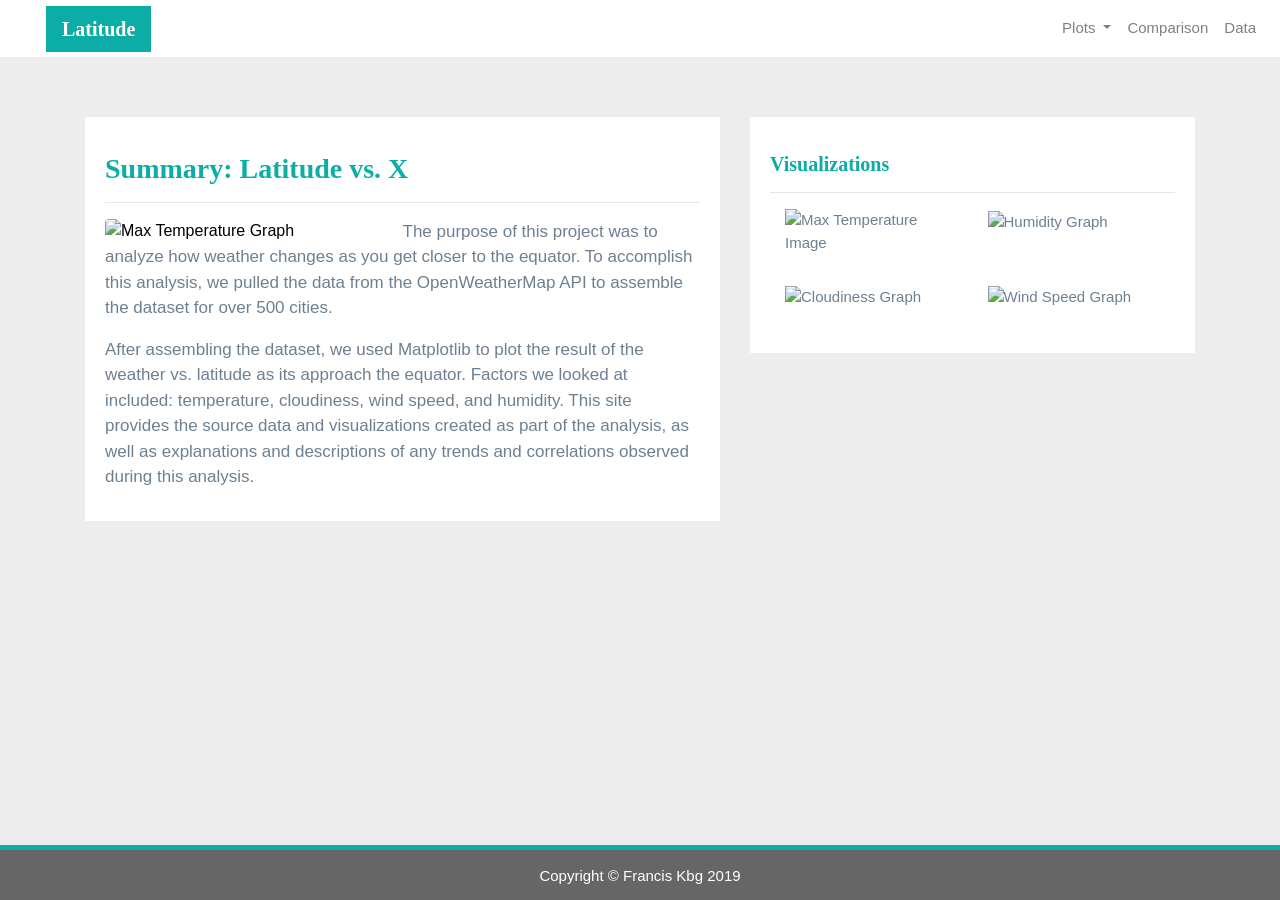
==== index.html @ 3039163a "Add files via upload" ====
<!DOCTYPE html>
<html>

<head>
  <meta charset="utf-8" />
  <meta http-equiv="X-UA-Compatible" content="IE=edge">
  <title>Bootstrap Visualization Dashboard</title>
  <meta name="viewport" content="width=device-width, initial-scale=1">

  <!-- Bootstrap CSS -->
  <link rel="stylesheet" href="https://maxcdn.bootstrapcdn.com/bootstrap/4.0.0/css/bootstrap.min.css" integrity="sha384-Gn5384xqQ1aoWXA+058RXPxPg6fy4IWvTNh0E263XmFcJlSAwiGgFAW/dAiS6JXm"
    crossorigin="anonymous">

  <!--CSS Link-->
  <link rel="stylesheet" type="text/css" href="style.css">

</head>

<body>
  <!-- Navigation Section -->
  <div class="navigation">
    <nav class="navbar navbar-expand-lg navbar-light">
      <a class="navbar-brand" style="background-color: #0BADA6;" href="index.html">Latitude</a>
      <button class="navbar-toggler  border border-white" type="button" data-toggle="collapse" data-target="#navbarNavDropdown"
        aria-controls="navbarNavDropdown" aria-expanded="false" aria-label="Toggle navigation">
        <span class="navbar-toggler-icon"></span>
      </button>
      <div class="collapse navbar-collapse" id="navbarNavDropdown">
        <ul class="navbar-nav ml-auto">
          <li class="nav-item dropdown">
            <a class="nav-link dropdown-toggle" href="#" id="navbarDropdownMenuLink" data-toggle="dropdown"
              aria-haspopup="true" aria-expanded="false">
              Plots
            </a>
            <div class="dropdown-menu" aria-labelledby="navbarDropdownMenuLink">
              <a class="dropdown-item" href="max_temperature.html">Max Temperature</a>
              <a class="dropdown-item" href="humidity.html">Humidity</a>
              <a class="dropdown-item" href="cloudiness.html">Cloudiness</a>
              <a class="dropdown-item" href="wind_speed.html">Wind Speed</a>
            </div>
          </li>
          <li class="nav-item">
            <a class="nav-link" href="comparisons.html">Comparison</a>
          </li>
          <li class="nav-item">
            <a class="nav-link" href="data.html">Data</a>
          </li>

        </ul>
      </div>
    </nav>
  </div>
  <!-- Content Section -->
  <div class="container">
    <div class="row">
      <div class="col-lg-7 col-md-12">
        <!-- Left box  -->
        <div class="box">
          <h3 class="title">Summary: Latitude vs. X</h3>
          <hr>
          <img src="Resources/assets/images/Fig1.png" class="vizualization rounded float-left" alt="Max Temperature Graph">
          <p>The purpose of this project was to analyze how weather changes as you get closer to the equator. To
            accomplish this analysis, we pulled the data from the OpenWeatherMap API to assemble the dataset for over
            500 cities.</p>
          <p>After assembling the dataset, we used Matplotlib to plot the result of the weather vs. latitude as its approach the equator.
            Factors we looked at included: temperature, cloudiness, wind speed, and humidity. This site provides the
            source data and visualizations created as part of the analysis, as well as explanations and descriptions of
            any trends and correlations observed during this analysis.</p>
        </div>
      </div>
      <div class="col-lg-5 col-md-12">
        <!-- Right Box -->
        <div class="box">
          <h5 class="title">Visualizations</h5>
          <hr>


          <div class="container">
            <div class="row" style="padding-bottom: 30px;">
              <div class="col-6">
                <a href="max_temperature.html">
                  <img class="panel" src="Resources/assets/images/Fig1.png" alt="Max Temperature Image">
                </a>
              </div>
              <div class="col-6">
                <a href="humidity.html">
                  <img class="panel" src="Resources/assets/images/Fig2.png" alt="Humidity Graph">
                </a>
              </div>
            </div>

            <div class="row" style="padding-bottom: 30px;">
              <div class="col-6">
                <a href="cloudiness.html">
                  <img class="panel" src="Resources/assets/images/Fig3.png" alt="Cloudiness Graph">
                </a>
              </div>
              <div class="col-6">
                <a href="wind_speed.html">
                  <img class="panel" src="Resources/assets/images/Fig4.png" alt="Wind Speed Graph">
                </a>
              </div>


            </div>
          </div>


        </div>
      </div>
    </div>
  </div>
  <!-- Footer Section -->
  <footer>
    <div class="footer">Copyright &copy; Francis Kbg 2019</div>
  </footer>

  <!-- Bootstrap JS -->
  <script src="https://code.jquery.com/jquery-3.2.1.slim.min.js" integrity="sha384-KJ3o2DKtIkvYIK3UENzmM7KCkRr/rE9/Qpg6aAZGJwFDMVNA/GpGFF93hXpG5KkN"
    crossorigin="anonymous"></script>
  <script src="https://cdnjs.cloudflare.com/ajax/libs/popper.js/1.12.9/umd/popper.min.js" integrity="sha384-ApNbgh9B+Y1QKtv3Rn7W3mgPxhU9K/ScQsAP7hUibX39j7fakFPskvXusvfa0b4Q"
    crossorigin="anonymous"></script>
  <script src="https://maxcdn.bootstrapcdn.com/bootstrap/4.0.0/js/bootstrap.min.js" integrity="sha384-JZR6Spejh4U02d8jOt6vLEHfe/JQGiRRSQQxSfFWpi1MquVdAyjUar5+76PVCmYl"
    crossorigin="anonymous"></script>

</body>

</html>
---- style.css ----
/* Body */
body{
    background-color: #EDEDED; 
}
/* Navbar */
.navbar{
    max-height: 57px; 
}
.navigation .navbar-brand{
    color: white; 
    margin-left: 30px; 
    padding: inherit; 
    font-weight: bold; 
    background-color: #0BADA6;
    font-family: Georgia, 'Times New Roman', Times, serif;
}
.navbar{
    background-color: white; 
    font-size: 15px; 
}
.active, .dropdown-menu .dropdown-item:active a:hover{
    background-color:#E7E7E7!important; 
}
.dropdown-item{
    color: #6D8092 !important; 
}
.dropdown .dropdown-menu .dropdown-item:active, .dropdown .dropdown-menu .dropdown-item:hover{
    background-color:#E7E7E7 !important; 
}
a{
    color: #6D8092;
    font-size: 15px; 
}
.nav-link:hover{
    background-color:#E7E7E7 !important;
   }

.navbar-brand:hover{
color: rgb(175, 175, 175) !important;
}
/* Images */
img{
    width:100% !important;
    height:100% !important;
}
.active, .panel:hover{
    border-color:#0BADA6;
    border-style: solid; 
    
}
.vizualization{
    width:50% !important;
    height:50% !important;
}

/* Title Class  */
.title{
    color: #0BADA6;  
    font-family: Georgia, 'Times New Roman', Times, serif;
    font-weight: bolder; 
    padding-top: 25px; 
}
/* Paragraph Element */
p{
 color: #6D8092;
 font-family: Arial, Helvetica, sans-serif;
 font-size: 17px; 
}
/* Box Class */
.box {
    margin-top: 60px; 
    margin-bottom: 62px; 
    padding: 10px 20px 15px; 
    color:black;
    background-color: white; 

  }
/* Table */
  .table{
    font-size: 15px; 
    border-top-color: white !important; 
}
/* Footer */
footer{
background-color: #666666; 
border-top-style: solid; 
border-top-width: 5px; 
border-top-color: #0BADA6;
color: white; 
min-height: 55px; 
font-family: Arial, Helvetica, sans-serif;
font-size: 15px; 
text-align: center; 
position: fixed;
left: 0;
bottom: 0;
width: 100%;
padding-top: 15px; 
}
/* Media Queries */
@media(max-width: 992px){
.navbar-expand-lg{
background-color: #0BADA6 !important;
}
.navbar{
    max-height: none; 
    padding: inherit;
}
.navbar div{
    margin: inherit; 
    background-color: white;  
}
.navbar-brand{
    padding: 10px !important; 
}

button{
    margin-right: 30px; 
}
button:focus {

    outline: 1px dotted;
    outline: 5px auto -webkit-focusring-color;
    
    }
}
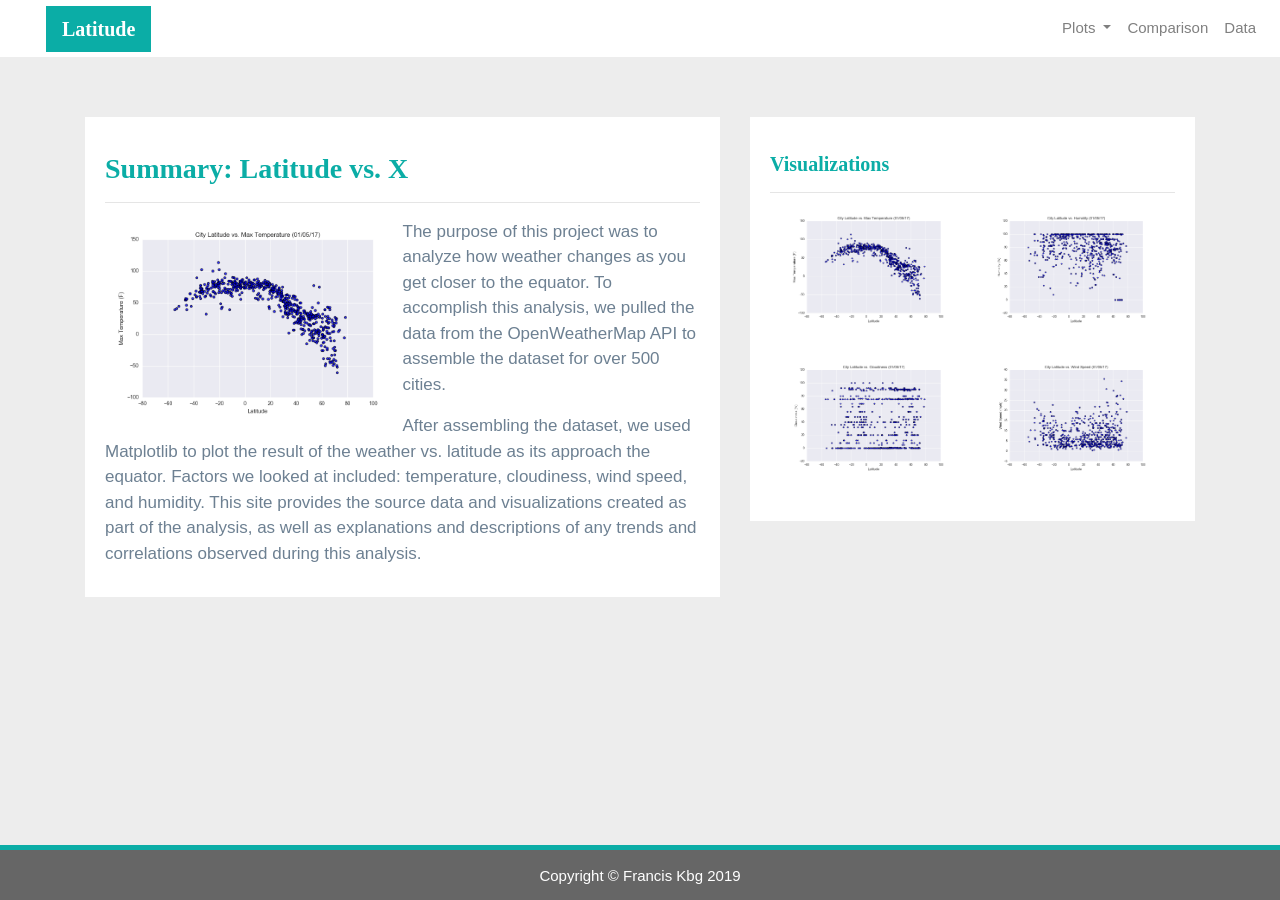
==== commit 5ecbb227: "change" ====
--- a/index.html
+++ b/index.html
@@ -1,128 +1,128 @@
-<!DOCTYPE html>
-<html>
-
-<head>
-  <meta charset="utf-8" />
-  <meta http-equiv="X-UA-Compatible" content="IE=edge">
-  <title>Bootstrap Visualization Dashboard</title>
-  <meta name="viewport" content="width=device-width, initial-scale=1">
-
-  <!-- Bootstrap CSS -->
-  <link rel="stylesheet" href="https://maxcdn.bootstrapcdn.com/bootstrap/4.0.0/css/bootstrap.min.css" integrity="sha384-Gn5384xqQ1aoWXA+058RXPxPg6fy4IWvTNh0E263XmFcJlSAwiGgFAW/dAiS6JXm"
-    crossorigin="anonymous">
-
-  <!--CSS Link-->
-  <link rel="stylesheet" type="text/css" href="style.css">
-
-</head>
-
-<body>
-  <!-- Navigation Section -->
-  <div class="navigation">
-    <nav class="navbar navbar-expand-lg navbar-light">
-      <a class="navbar-brand" style="background-color: #0BADA6;" href="index.html">Latitude</a>
-      <button class="navbar-toggler  border border-white" type="button" data-toggle="collapse" data-target="#navbarNavDropdown"
-        aria-controls="navbarNavDropdown" aria-expanded="false" aria-label="Toggle navigation">
-        <span class="navbar-toggler-icon"></span>
-      </button>
-      <div class="collapse navbar-collapse" id="navbarNavDropdown">
-        <ul class="navbar-nav ml-auto">
-          <li class="nav-item dropdown">
-            <a class="nav-link dropdown-toggle" href="#" id="navbarDropdownMenuLink" data-toggle="dropdown"
-              aria-haspopup="true" aria-expanded="false">
-              Plots
-            </a>
-            <div class="dropdown-menu" aria-labelledby="navbarDropdownMenuLink">
-              <a class="dropdown-item" href="max_temperature.html">Max Temperature</a>
-              <a class="dropdown-item" href="humidity.html">Humidity</a>
-              <a class="dropdown-item" href="cloudiness.html">Cloudiness</a>
-              <a class="dropdown-item" href="wind_speed.html">Wind Speed</a>
-            </div>
-          </li>
-          <li class="nav-item">
-            <a class="nav-link" href="comparisons.html">Comparison</a>
-          </li>
-          <li class="nav-item">
-            <a class="nav-link" href="data.html">Data</a>
-          </li>
-
-        </ul>
-      </div>
-    </nav>
-  </div>
-  <!-- Content Section -->
-  <div class="container">
-    <div class="row">
-      <div class="col-lg-7 col-md-12">
-        <!-- Left box  -->
-        <div class="box">
-          <h3 class="title">Summary: Latitude vs. X</h3>
-          <hr>
-          <img src="Resources/assets/images/Fig1.png" class="vizualization rounded float-left" alt="Max Temperature Graph">
-          <p>The purpose of this project was to analyze how weather changes as you get closer to the equator. To
-            accomplish this analysis, we pulled the data from the OpenWeatherMap API to assemble the dataset for over
-            500 cities.</p>
-          <p>After assembling the dataset, we used Matplotlib to plot the result of the weather vs. latitude as its approach the equator.
-            Factors we looked at included: temperature, cloudiness, wind speed, and humidity. This site provides the
-            source data and visualizations created as part of the analysis, as well as explanations and descriptions of
-            any trends and correlations observed during this analysis.</p>
-        </div>
-      </div>
-      <div class="col-lg-5 col-md-12">
-        <!-- Right Box -->
-        <div class="box">
-          <h5 class="title">Visualizations</h5>
-          <hr>
-
-
-          <div class="container">
-            <div class="row" style="padding-bottom: 30px;">
-              <div class="col-6">
-                <a href="max_temperature.html">
-                  <img class="panel" src="Resources/assets/images/Fig1.png" alt="Max Temperature Image">
-                </a>
-              </div>
-              <div class="col-6">
-                <a href="humidity.html">
-                  <img class="panel" src="Resources/assets/images/Fig2.png" alt="Humidity Graph">
-                </a>
-              </div>
-            </div>
-
-            <div class="row" style="padding-bottom: 30px;">
-              <div class="col-6">
-                <a href="cloudiness.html">
-                  <img class="panel" src="Resources/assets/images/Fig3.png" alt="Cloudiness Graph">
-                </a>
-              </div>
-              <div class="col-6">
-                <a href="wind_speed.html">
-                  <img class="panel" src="Resources/assets/images/Fig4.png" alt="Wind Speed Graph">
-                </a>
-              </div>
-
-
-            </div>
-          </div>
-
-
-        </div>
-      </div>
-    </div>
-  </div>
-  <!-- Footer Section -->
-  <footer>
-    <div class="footer">Copyright &copy; Francis Kbg 2019</div>
-  </footer>
-
-  <!-- Bootstrap JS -->
-  <script src="https://code.jquery.com/jquery-3.2.1.slim.min.js" integrity="sha384-KJ3o2DKtIkvYIK3UENzmM7KCkRr/rE9/Qpg6aAZGJwFDMVNA/GpGFF93hXpG5KkN"
-    crossorigin="anonymous"></script>
-  <script src="https://cdnjs.cloudflare.com/ajax/libs/popper.js/1.12.9/umd/popper.min.js" integrity="sha384-ApNbgh9B+Y1QKtv3Rn7W3mgPxhU9K/ScQsAP7hUibX39j7fakFPskvXusvfa0b4Q"
-    crossorigin="anonymous"></script>
-  <script src="https://maxcdn.bootstrapcdn.com/bootstrap/4.0.0/js/bootstrap.min.js" integrity="sha384-JZR6Spejh4U02d8jOt6vLEHfe/JQGiRRSQQxSfFWpi1MquVdAyjUar5+76PVCmYl"
-    crossorigin="anonymous"></script>
-
-</body>
-
+<!DOCTYPE html>
+<html>
+
+<head>
+  <meta charset="utf-8" />
+  <meta http-equiv="X-UA-Compatible" content="IE=edge">
+  <title>Bootstrap Visualization Dashboard</title>
+  <meta name="viewport" content="width=device-width, initial-scale=1">
+
+  <!-- Bootstrap CSS -->
+  <link rel="stylesheet" href="https://maxcdn.bootstrapcdn.com/bootstrap/4.0.0/css/bootstrap.min.css" integrity="sha384-Gn5384xqQ1aoWXA+058RXPxPg6fy4IWvTNh0E263XmFcJlSAwiGgFAW/dAiS6JXm"
+    crossorigin="anonymous">
+
+  <!--CSS Link-->
+  <link rel="stylesheet" type="text/css" href="style.css">
+
+</head>
+
+<body>
+  <!-- Navigation Section -->
+  <div class="navigation">
+    <nav class="navbar navbar-expand-lg navbar-light">
+      <a class="navbar-brand" style="background-color: #0BADA6;" href="index.html">Latitude</a>
+      <button class="navbar-toggler  border border-white" type="button" data-toggle="collapse" data-target="#navbarNavDropdown"
+        aria-controls="navbarNavDropdown" aria-expanded="false" aria-label="Toggle navigation">
+        <span class="navbar-toggler-icon"></span>
+      </button>
+      <div class="collapse navbar-collapse" id="navbarNavDropdown">
+        <ul class="navbar-nav ml-auto">
+          <li class="nav-item dropdown">
+            <a class="nav-link dropdown-toggle" href="#" id="navbarDropdownMenuLink" data-toggle="dropdown"
+              aria-haspopup="true" aria-expanded="false">
+              Plots
+            </a>
+            <div class="dropdown-menu" aria-labelledby="navbarDropdownMenuLink">
+              <a class="dropdown-item" href="max_temperature.html">Max Temperature</a>
+              <a class="dropdown-item" href="humidity.html">Humidity</a>
+              <a class="dropdown-item" href="cloudiness.html">Cloudiness</a>
+              <a class="dropdown-item" href="wind_speed.html">Wind Speed</a>
+            </div>
+          </li>
+          <li class="nav-item">
+            <a class="nav-link" href="comparisons.html">Comparison</a>
+          </li>
+          <li class="nav-item">
+            <a class="nav-link" href="data.html">Data</a>
+          </li>
+
+        </ul>
+      </div>
+    </nav>
+  </div>
+  <!-- Content Section -->
+  <div class="container">
+    <div class="row">
+      <div class="col-lg-7 col-md-12">
+        <!-- Left box  -->
+        <div class="box">
+          <h3 class="title">Summary: Latitude vs. X</h3>
+          <hr>
+          <img src="Resources/assets/images/Fig1.png" class="vizualization rounded float-left" alt="Max Temperature Graph">
+          <p>The purpose of this project was to analyze how weather changes as you get closer to the equator. To
+            accomplish this analysis, we pulled the data from the OpenWeatherMap API to assemble the dataset for over
+            500 cities.</p>
+          <p>After assembling the dataset, we used Matplotlib to plot the result of the weather vs. latitude as its approach the equator.
+            Factors we looked at included: temperature, cloudiness, wind speed, and humidity. This site provides the
+            source data and visualizations created as part of the analysis, as well as explanations and descriptions of
+            any trends and correlations observed during this analysis.</p>
+        </div>
+      </div>
+      <div class="col-lg-5 col-md-12">
+        <!-- Right Box -->
+        <div class="box">
+          <h5 class="title">Visualizations</h5>
+          <hr>
+
+
+          <div class="container">
+            <div class="row" style="padding-bottom: 30px;">
+              <div class="col-6">
+                <a href="max_temperature.html">
+                  <img class="panel" src="Resources/assets/images/Fig1.png" alt="Max Temperature Image">
+                </a>
+              </div>
+              <div class="col-6">
+                <a href="humidity.html">
+                  <img class="panel" src="Resources/assets/images/Fig2.png" alt="Humidity Graph">
+                </a>
+              </div>
+            </div>
+
+            <div class="row" style="padding-bottom: 30px;">
+              <div class="col-6">
+                <a href="cloudiness.html">
+                  <img class="panel" src="Resources/assets/images/Fig3.png" alt="Cloudiness Graph">
+                </a>
+              </div>
+              <div class="col-6">
+                <a href="wind_speed.html">
+                  <img class="panel" src="Resources/assets/images/Fig4.png" alt="Wind Speed Graph">
+                </a>
+              </div>
+
+
+            </div>
+          </div>
+
+
+        </div>
+      </div>
+    </div>
+  </div>
+  <!-- Footer Section -->
+  <footer>
+    <div class="footer">Copyright &copy; Francis Kbg 2019</div>
+  </footer>
+
+  <!-- Bootstrap JS -->
+  <script src="https://code.jquery.com/jquery-3.2.1.slim.min.js" integrity="sha384-KJ3o2DKtIkvYIK3UENzmM7KCkRr/rE9/Qpg6aAZGJwFDMVNA/GpGFF93hXpG5KkN"
+    crossorigin="anonymous"></script>
+  <script src="https://cdnjs.cloudflare.com/ajax/libs/popper.js/1.12.9/umd/popper.min.js" integrity="sha384-ApNbgh9B+Y1QKtv3Rn7W3mgPxhU9K/ScQsAP7hUibX39j7fakFPskvXusvfa0b4Q"
+    crossorigin="anonymous"></script>
+  <script src="https://maxcdn.bootstrapcdn.com/bootstrap/4.0.0/js/bootstrap.min.js" integrity="sha384-JZR6Spejh4U02d8jOt6vLEHfe/JQGiRRSQQxSfFWpi1MquVdAyjUar5+76PVCmYl"
+    crossorigin="anonymous"></script>
+
+</body>
+
 </html>
--- a/style.css
+++ b/style.css
@@ -1,126 +1,126 @@
-/* Body */
-body{
-    background-color: #EDEDED; 
-}
-/* Navbar */
-.navbar{
-    max-height: 57px; 
-}
-.navigation .navbar-brand{
-    color: white; 
-    margin-left: 30px; 
-    padding: inherit; 
-    font-weight: bold; 
-    background-color: #0BADA6;
-    font-family: Georgia, 'Times New Roman', Times, serif;
-}
-.navbar{
-    background-color: white; 
-    font-size: 15px; 
-}
-.active, .dropdown-menu .dropdown-item:active a:hover{
-    background-color:#E7E7E7!important; 
-}
-.dropdown-item{
-    color: #6D8092 !important; 
-}
-.dropdown .dropdown-menu .dropdown-item:active, .dropdown .dropdown-menu .dropdown-item:hover{
-    background-color:#E7E7E7 !important; 
-}
-a{
-    color: #6D8092;
-    font-size: 15px; 
-}
-.nav-link:hover{
-    background-color:#E7E7E7 !important;
-   }
-
-.navbar-brand:hover{
-color: rgb(175, 175, 175) !important;
-}
-/* Images */
-img{
-    width:100% !important;
-    height:100% !important;
-}
-.active, .panel:hover{
-    border-color:#0BADA6;
-    border-style: solid; 
-    
-}
-.vizualization{
-    width:50% !important;
-    height:50% !important;
-}
-
-/* Title Class  */
-.title{
-    color: #0BADA6;  
-    font-family: Georgia, 'Times New Roman', Times, serif;
-    font-weight: bolder; 
-    padding-top: 25px; 
-}
-/* Paragraph Element */
-p{
- color: #6D8092;
- font-family: Arial, Helvetica, sans-serif;
- font-size: 17px; 
-}
-/* Box Class */
-.box {
-    margin-top: 60px; 
-    margin-bottom: 62px; 
-    padding: 10px 20px 15px; 
-    color:black;
-    background-color: white; 
-
-  }
-/* Table */
-  .table{
-    font-size: 15px; 
-    border-top-color: white !important; 
-}
-/* Footer */
-footer{
-background-color: #666666; 
-border-top-style: solid; 
-border-top-width: 5px; 
-border-top-color: #0BADA6;
-color: white; 
-min-height: 55px; 
-font-family: Arial, Helvetica, sans-serif;
-font-size: 15px; 
-text-align: center; 
-position: fixed;
-left: 0;
-bottom: 0;
-width: 100%;
-padding-top: 15px; 
-}
-/* Media Queries */
-@media(max-width: 992px){
-.navbar-expand-lg{
-background-color: #0BADA6 !important;
-}
-.navbar{
-    max-height: none; 
-    padding: inherit;
-}
-.navbar div{
-    margin: inherit; 
-    background-color: white;  
-}
-.navbar-brand{
-    padding: 10px !important; 
-}
-
-button{
-    margin-right: 30px; 
-}
-button:focus {
-
-    outline: 1px dotted;
-    outline: 5px auto -webkit-focusring-color;
-    
-    }
+/* Body */
+body{
+    background-color: #EDEDED; 
+}
+/* Navbar */
+.navbar{
+    max-height: 57px; 
+}
+.navigation .navbar-brand{
+    color: white; 
+    margin-left: 30px; 
+    padding: inherit; 
+    font-weight: bold; 
+    background-color: #0BADA6;
+    font-family: Georgia, 'Times New Roman', Times, serif;
+}
+.navbar{
+    background-color: white; 
+    font-size: 15px; 
+}
+.active, .dropdown-menu .dropdown-item:active a:hover{
+    background-color:#E7E7E7!important; 
+}
+.dropdown-item{
+    color: #6D8092 !important; 
+}
+.dropdown .dropdown-menu .dropdown-item:active, .dropdown .dropdown-menu .dropdown-item:hover{
+    background-color:#E7E7E7 !important; 
+}
+a{
+    color: #6D8092;
+    font-size: 15px; 
+}
+.nav-link:hover{
+    background-color:#E7E7E7 !important;
+   }
+
+.navbar-brand:hover{
+color: rgb(175, 175, 175) !important;
+}
+/* Images */
+img{
+    width:100% !important;
+    height:100% !important;
+}
+.active, .panel:hover{
+    border-color:#0BADA6;
+    border-style: solid; 
+    
+}
+.vizualization{
+    width:50% !important;
+    height:50% !important;
+}
+
+/* Title Class  */
+.title{
+    color: #0BADA6;  
+    font-family: Georgia, 'Times New Roman', Times, serif;
+    font-weight: bolder; 
+    padding-top: 25px; 
+}
+/* Paragraph Element */
+p{
+ color: #6D8092;
+ font-family: Arial, Helvetica, sans-serif;
+ font-size: 17px; 
+}
+/* Box Class */
+.box {
+    margin-top: 60px; 
+    margin-bottom: 62px; 
+    padding: 10px 20px 15px; 
+    color:black;
+    background-color: white; 
+
+  }
+/* Table */
+  .table{
+    font-size: 15px; 
+    border-top-color: white !important; 
+}
+/* Footer */
+footer{
+background-color: #666666; 
+border-top-style: solid; 
+border-top-width: 5px; 
+border-top-color: #0BADA6;
+color: white; 
+min-height: 55px; 
+font-family: Arial, Helvetica, sans-serif;
+font-size: 15px; 
+text-align: center; 
+position: fixed;
+left: 0;
+bottom: 0;
+width: 100%;
+padding-top: 15px; 
+}
+/* Media Queries */
+@media(max-width: 992px){
+.navbar-expand-lg{
+background-color: #0BADA6 !important;
+}
+.navbar{
+    max-height: none; 
+    padding: inherit;
+}
+.navbar div{
+    margin: inherit; 
+    background-color: white;  
+}
+.navbar-brand{
+    padding: 10px !important; 
+}
+
+button{
+    margin-right: 30px; 
+}
+button:focus {
+
+    outline: 1px dotted;
+    outline: 5px auto -webkit-focusring-color;
+    
+    }
 }
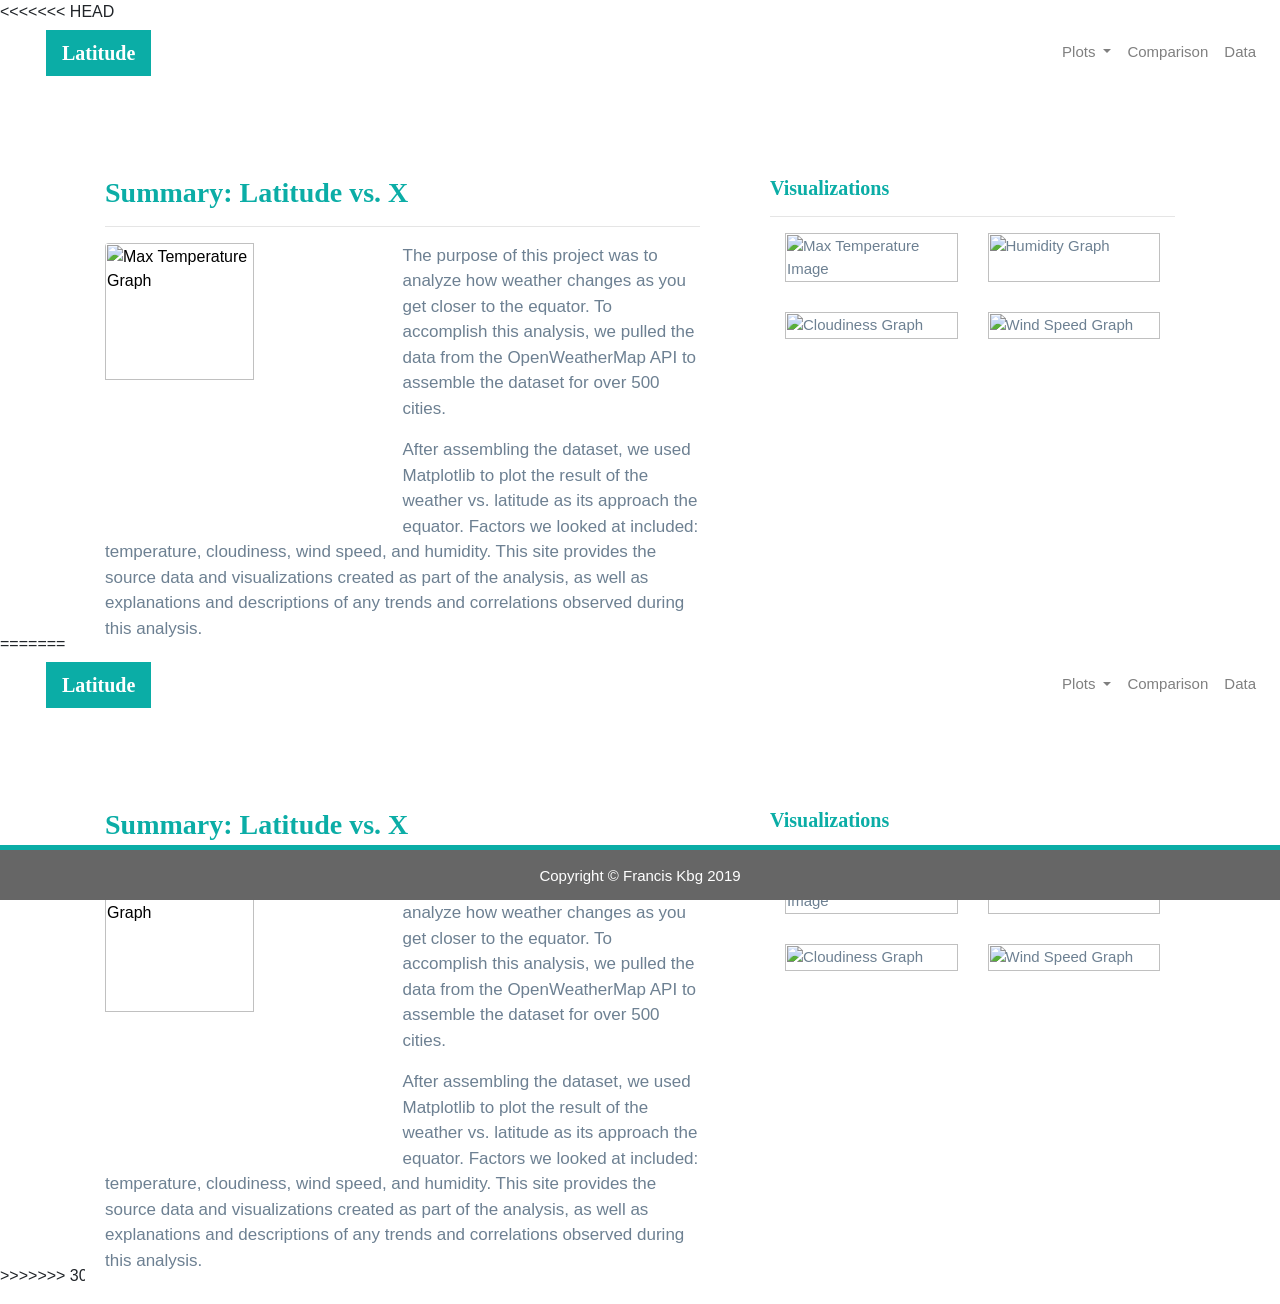
==== commit 89b51b38: "try" ====
--- a/index.html
+++ b/index.html
@@ -1,3 +1,4 @@
+<<<<<<< HEAD
 <!DOCTYPE html>
 <html>
 
@@ -125,4 +126,133 @@
 
 </body>
 
+=======
+<!DOCTYPE html>
+<html>
+
+<head>
+  <meta charset="utf-8" />
+  <meta http-equiv="X-UA-Compatible" content="IE=edge">
+  <title>Bootstrap Visualization Dashboard</title>
+  <meta name="viewport" content="width=device-width, initial-scale=1">
+
+  <!-- Bootstrap CSS -->
+  <link rel="stylesheet" href="https://maxcdn.bootstrapcdn.com/bootstrap/4.0.0/css/bootstrap.min.css" integrity="sha384-Gn5384xqQ1aoWXA+058RXPxPg6fy4IWvTNh0E263XmFcJlSAwiGgFAW/dAiS6JXm"
+    crossorigin="anonymous">
+
+  <!--CSS Link-->
+  <link rel="stylesheet" type="text/css" href="style.css">
+
+</head>
+
+<body>
+  <!-- Navigation Section -->
+  <div class="navigation">
+    <nav class="navbar navbar-expand-lg navbar-light">
+      <a class="navbar-brand" style="background-color: #0BADA6;" href="index.html">Latitude</a>
+      <button class="navbar-toggler  border border-white" type="button" data-toggle="collapse" data-target="#navbarNavDropdown"
+        aria-controls="navbarNavDropdown" aria-expanded="false" aria-label="Toggle navigation">
+        <span class="navbar-toggler-icon"></span>
+      </button>
+      <div class="collapse navbar-collapse" id="navbarNavDropdown">
+        <ul class="navbar-nav ml-auto">
+          <li class="nav-item dropdown">
+            <a class="nav-link dropdown-toggle" href="#" id="navbarDropdownMenuLink" data-toggle="dropdown"
+              aria-haspopup="true" aria-expanded="false">
+              Plots
+            </a>
+            <div class="dropdown-menu" aria-labelledby="navbarDropdownMenuLink">
+              <a class="dropdown-item" href="max_temperature.html">Max Temperature</a>
+              <a class="dropdown-item" href="humidity.html">Humidity</a>
+              <a class="dropdown-item" href="cloudiness.html">Cloudiness</a>
+              <a class="dropdown-item" href="wind_speed.html">Wind Speed</a>
+            </div>
+          </li>
+          <li class="nav-item">
+            <a class="nav-link" href="comparisons.html">Comparison</a>
+          </li>
+          <li class="nav-item">
+            <a class="nav-link" href="data.html">Data</a>
+          </li>
+
+        </ul>
+      </div>
+    </nav>
+  </div>
+  <!-- Content Section -->
+  <div class="container">
+    <div class="row">
+      <div class="col-lg-7 col-md-12">
+        <!-- Left box  -->
+        <div class="box">
+          <h3 class="title">Summary: Latitude vs. X</h3>
+          <hr>
+          <img src="Resources/assets/images/Fig1.png" class="vizualization rounded float-left" alt="Max Temperature Graph">
+          <p>The purpose of this project was to analyze how weather changes as you get closer to the equator. To
+            accomplish this analysis, we pulled the data from the OpenWeatherMap API to assemble the dataset for over
+            500 cities.</p>
+          <p>After assembling the dataset, we used Matplotlib to plot the result of the weather vs. latitude as its approach the equator.
+            Factors we looked at included: temperature, cloudiness, wind speed, and humidity. This site provides the
+            source data and visualizations created as part of the analysis, as well as explanations and descriptions of
+            any trends and correlations observed during this analysis.</p>
+        </div>
+      </div>
+      <div class="col-lg-5 col-md-12">
+        <!-- Right Box -->
+        <div class="box">
+          <h5 class="title">Visualizations</h5>
+          <hr>
+
+
+          <div class="container">
+            <div class="row" style="padding-bottom: 30px;">
+              <div class="col-6">
+                <a href="max_temperature.html">
+                  <img class="panel" src="Resources/assets/images/Fig1.png" alt="Max Temperature Image">
+                </a>
+              </div>
+              <div class="col-6">
+                <a href="humidity.html">
+                  <img class="panel" src="Resources/assets/images/Fig2.png" alt="Humidity Graph">
+                </a>
+              </div>
+            </div>
+
+            <div class="row" style="padding-bottom: 30px;">
+              <div class="col-6">
+                <a href="cloudiness.html">
+                  <img class="panel" src="Resources/assets/images/Fig3.png" alt="Cloudiness Graph">
+                </a>
+              </div>
+              <div class="col-6">
+                <a href="wind_speed.html">
+                  <img class="panel" src="Resources/assets/images/Fig4.png" alt="Wind Speed Graph">
+                </a>
+              </div>
+
+
+            </div>
+          </div>
+
+
+        </div>
+      </div>
+    </div>
+  </div>
+  <!-- Footer Section -->
+  <footer>
+    <div class="footer">Copyright &copy; Francis Kbg 2019</div>
+  </footer>
+
+  <!-- Bootstrap JS -->
+  <script src="https://code.jquery.com/jquery-3.2.1.slim.min.js" integrity="sha384-KJ3o2DKtIkvYIK3UENzmM7KCkRr/rE9/Qpg6aAZGJwFDMVNA/GpGFF93hXpG5KkN"
+    crossorigin="anonymous"></script>
+  <script src="https://cdnjs.cloudflare.com/ajax/libs/popper.js/1.12.9/umd/popper.min.js" integrity="sha384-ApNbgh9B+Y1QKtv3Rn7W3mgPxhU9K/ScQsAP7hUibX39j7fakFPskvXusvfa0b4Q"
+    crossorigin="anonymous"></script>
+  <script src="https://maxcdn.bootstrapcdn.com/bootstrap/4.0.0/js/bootstrap.min.js" integrity="sha384-JZR6Spejh4U02d8jOt6vLEHfe/JQGiRRSQQxSfFWpi1MquVdAyjUar5+76PVCmYl"
+    crossorigin="anonymous"></script>
+
+</body>
+
+>>>>>>> 3039163a92aa5adda6d77236da24533588dc005c
 </html>
--- a/style.css
+++ b/style.css
@@ -1,3 +1,4 @@
+<<<<<<< HEAD
 /* Body */
 body{
     background-color: #EDEDED; 
@@ -123,4 +124,131 @@
     outline: 5px auto -webkit-focusring-color;
     
     }
+=======
+/* Body */
+body{
+    background-color: #EDEDED; 
+}
+/* Navbar */
+.navbar{
+    max-height: 57px; 
+}
+.navigation .navbar-brand{
+    color: white; 
+    margin-left: 30px; 
+    padding: inherit; 
+    font-weight: bold; 
+    background-color: #0BADA6;
+    font-family: Georgia, 'Times New Roman', Times, serif;
+}
+.navbar{
+    background-color: white; 
+    font-size: 15px; 
+}
+.active, .dropdown-menu .dropdown-item:active a:hover{
+    background-color:#E7E7E7!important; 
+}
+.dropdown-item{
+    color: #6D8092 !important; 
+}
+.dropdown .dropdown-menu .dropdown-item:active, .dropdown .dropdown-menu .dropdown-item:hover{
+    background-color:#E7E7E7 !important; 
+}
+a{
+    color: #6D8092;
+    font-size: 15px; 
+}
+.nav-link:hover{
+    background-color:#E7E7E7 !important;
+   }
+
+.navbar-brand:hover{
+color: rgb(175, 175, 175) !important;
+}
+/* Images */
+img{
+    width:100% !important;
+    height:100% !important;
+}
+.active, .panel:hover{
+    border-color:#0BADA6;
+    border-style: solid; 
+    
+}
+.vizualization{
+    width:50% !important;
+    height:50% !important;
+}
+
+/* Title Class  */
+.title{
+    color: #0BADA6;  
+    font-family: Georgia, 'Times New Roman', Times, serif;
+    font-weight: bolder; 
+    padding-top: 25px; 
+}
+/* Paragraph Element */
+p{
+ color: #6D8092;
+ font-family: Arial, Helvetica, sans-serif;
+ font-size: 17px; 
+}
+/* Box Class */
+.box {
+    margin-top: 60px; 
+    margin-bottom: 62px; 
+    padding: 10px 20px 15px; 
+    color:black;
+    background-color: white; 
+
+  }
+/* Table */
+  .table{
+    font-size: 15px; 
+    border-top-color: white !important; 
+}
+/* Footer */
+footer{
+background-color: #666666; 
+border-top-style: solid; 
+border-top-width: 5px; 
+border-top-color: #0BADA6;
+color: white; 
+min-height: 55px; 
+font-family: Arial, Helvetica, sans-serif;
+font-size: 15px; 
+text-align: center; 
+position: fixed;
+left: 0;
+bottom: 0;
+width: 100%;
+padding-top: 15px; 
+}
+/* Media Queries */
+@media(max-width: 992px){
+.navbar-expand-lg{
+background-color: #0BADA6 !important;
+}
+.navbar{
+    max-height: none; 
+    padding: inherit;
+}
+.navbar div{
+    margin: inherit; 
+    background-color: white;  
+}
+.navbar-brand{
+    padding: 10px !important; 
+}
+
+button{
+    margin-right: 30px; 
+}
+button:focus {
+
+    outline: 1px dotted;
+    outline: 5px auto -webkit-focusring-color;
+    
+    }
+>>>>>>> 3039163a92aa5adda6d77236da24533588dc005c
 }
--- a/style.css
+++ b/style.css
@@ -1,3 +1,4 @@
+<<<<<<< HEAD
 /* Body */
 body{
     background-color: #EDEDED; 
@@ -123,4 +124,131 @@
     outline: 5px auto -webkit-focusring-color;
     
     }
+=======
+/* Body */
+body{
+    background-color: #EDEDED; 
+}
+/* Navbar */
+.navbar{
+    max-height: 57px; 
+}
+.navigation .navbar-brand{
+    color: white; 
+    margin-left: 30px; 
+    padding: inherit; 
+    font-weight: bold; 
+    background-color: #0BADA6;
+    font-family: Georgia, 'Times New Roman', Times, serif;
+}
+.navbar{
+    background-color: white; 
+    font-size: 15px; 
+}
+.active, .dropdown-menu .dropdown-item:active a:hover{
+    background-color:#E7E7E7!important; 
+}
+.dropdown-item{
+    color: #6D8092 !important; 
+}
+.dropdown .dropdown-menu .dropdown-item:active, .dropdown .dropdown-menu .dropdown-item:hover{
+    background-color:#E7E7E7 !important; 
+}
+a{
+    color: #6D8092;
+    font-size: 15px; 
+}
+.nav-link:hover{
+    background-color:#E7E7E7 !important;
+   }
+
+.navbar-brand:hover{
+color: rgb(175, 175, 175) !important;
+}
+/* Images */
+img{
+    width:100% !important;
+    height:100% !important;
+}
+.active, .panel:hover{
+    border-color:#0BADA6;
+    border-style: solid; 
+    
+}
+.vizualization{
+    width:50% !important;
+    height:50% !important;
+}
+
+/* Title Class  */
+.title{
+    color: #0BADA6;  
+    font-family: Georgia, 'Times New Roman', Times, serif;
+    font-weight: bolder; 
+    padding-top: 25px; 
+}
+/* Paragraph Element */
+p{
+ color: #6D8092;
+ font-family: Arial, Helvetica, sans-serif;
+ font-size: 17px; 
+}
+/* Box Class */
+.box {
+    margin-top: 60px; 
+    margin-bottom: 62px; 
+    padding: 10px 20px 15px; 
+    color:black;
+    background-color: white; 
+
+  }
+/* Table */
+  .table{
+    font-size: 15px; 
+    border-top-color: white !important; 
+}
+/* Footer */
+footer{
+background-color: #666666; 
+border-top-style: solid; 
+border-top-width: 5px; 
+border-top-color: #0BADA6;
+color: white; 
+min-height: 55px; 
+font-family: Arial, Helvetica, sans-serif;
+font-size: 15px; 
+text-align: center; 
+position: fixed;
+left: 0;
+bottom: 0;
+width: 100%;
+padding-top: 15px; 
+}
+/* Media Queries */
+@media(max-width: 992px){
+.navbar-expand-lg{
+background-color: #0BADA6 !important;
+}
+.navbar{
+    max-height: none; 
+    padding: inherit;
+}
+.navbar div{
+    margin: inherit; 
+    background-color: white;  
+}
+.navbar-brand{
+    padding: 10px !important; 
+}
+
+button{
+    margin-right: 30px; 
+}
+button:focus {
+
+    outline: 1px dotted;
+    outline: 5px auto -webkit-focusring-color;
+    
+    }
+>>>>>>> 3039163a92aa5adda6d77236da24533588dc005c
 }
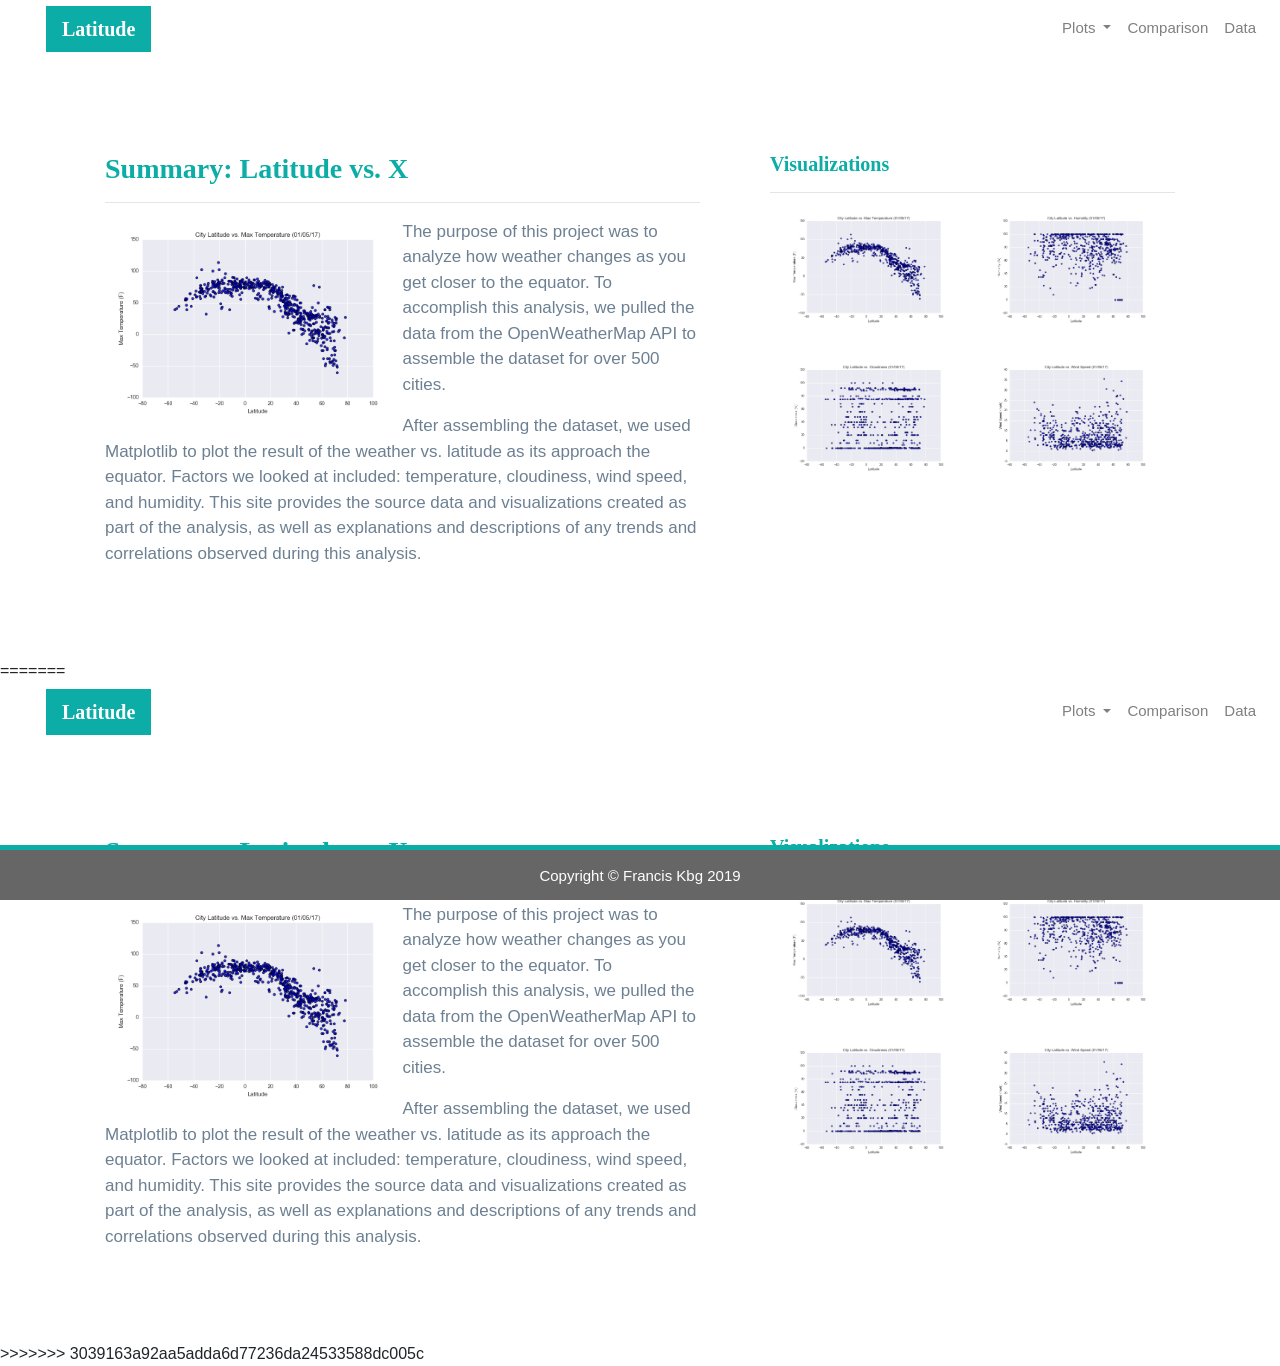
==== commit ad229755: "adding images" ====
--- a/index.html
+++ b/index.html
@@ -1,4 +1,3 @@
-<<<<<<< HEAD
 <!DOCTYPE html>
 <html>
 
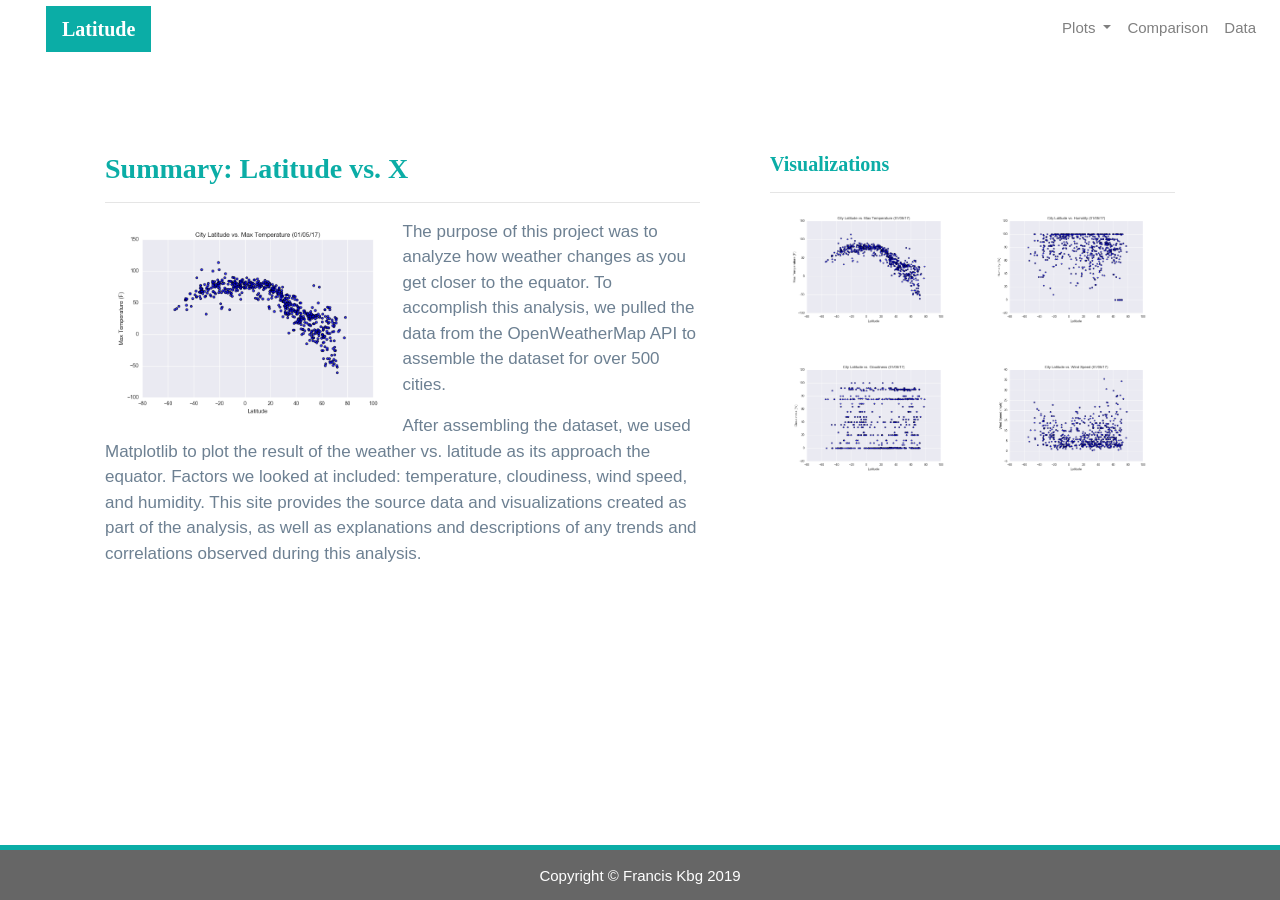
==== commit 228eb20b: "final" ====
--- a/index.html
+++ b/index.html
@@ -125,133 +125,6 @@
 
 </body>
 
-=======
-<!DOCTYPE html>
-<html>
-
-<head>
-  <meta charset="utf-8" />
-  <meta http-equiv="X-UA-Compatible" content="IE=edge">
-  <title>Bootstrap Visualization Dashboard</title>
-  <meta name="viewport" content="width=device-width, initial-scale=1">
-
-  <!-- Bootstrap CSS -->
-  <link rel="stylesheet" href="https://maxcdn.bootstrapcdn.com/bootstrap/4.0.0/css/bootstrap.min.css" integrity="sha384-Gn5384xqQ1aoWXA+058RXPxPg6fy4IWvTNh0E263XmFcJlSAwiGgFAW/dAiS6JXm"
-    crossorigin="anonymous">
-
-  <!--CSS Link-->
-  <link rel="stylesheet" type="text/css" href="style.css">
-
-</head>
-
-<body>
-  <!-- Navigation Section -->
-  <div class="navigation">
-    <nav class="navbar navbar-expand-lg navbar-light">
-      <a class="navbar-brand" style="background-color: #0BADA6;" href="index.html">Latitude</a>
-      <button class="navbar-toggler  border border-white" type="button" data-toggle="collapse" data-target="#navbarNavDropdown"
-        aria-controls="navbarNavDropdown" aria-expanded="false" aria-label="Toggle navigation">
-        <span class="navbar-toggler-icon"></span>
-      </button>
-      <div class="collapse navbar-collapse" id="navbarNavDropdown">
-        <ul class="navbar-nav ml-auto">
-          <li class="nav-item dropdown">
-            <a class="nav-link dropdown-toggle" href="#" id="navbarDropdownMenuLink" data-toggle="dropdown"
-              aria-haspopup="true" aria-expanded="false">
-              Plots
-            </a>
-            <div class="dropdown-menu" aria-labelledby="navbarDropdownMenuLink">
-              <a class="dropdown-item" href="max_temperature.html">Max Temperature</a>
-              <a class="dropdown-item" href="humidity.html">Humidity</a>
-              <a class="dropdown-item" href="cloudiness.html">Cloudiness</a>
-              <a class="dropdown-item" href="wind_speed.html">Wind Speed</a>
-            </div>
-          </li>
-          <li class="nav-item">
-            <a class="nav-link" href="comparisons.html">Comparison</a>
-          </li>
-          <li class="nav-item">
-            <a class="nav-link" href="data.html">Data</a>
-          </li>
-
-        </ul>
-      </div>
-    </nav>
-  </div>
-  <!-- Content Section -->
-  <div class="container">
-    <div class="row">
-      <div class="col-lg-7 col-md-12">
-        <!-- Left box  -->
-        <div class="box">
-          <h3 class="title">Summary: Latitude vs. X</h3>
-          <hr>
-          <img src="Resources/assets/images/Fig1.png" class="vizualization rounded float-left" alt="Max Temperature Graph">
-          <p>The purpose of this project was to analyze how weather changes as you get closer to the equator. To
-            accomplish this analysis, we pulled the data from the OpenWeatherMap API to assemble the dataset for over
-            500 cities.</p>
-          <p>After assembling the dataset, we used Matplotlib to plot the result of the weather vs. latitude as its approach the equator.
-            Factors we looked at included: temperature, cloudiness, wind speed, and humidity. This site provides the
-            source data and visualizations created as part of the analysis, as well as explanations and descriptions of
-            any trends and correlations observed during this analysis.</p>
-        </div>
-      </div>
-      <div class="col-lg-5 col-md-12">
-        <!-- Right Box -->
-        <div class="box">
-          <h5 class="title">Visualizations</h5>
-          <hr>
+</html>
 
 
-          <div class="container">
-            <div class="row" style="padding-bottom: 30px;">
-              <div class="col-6">
-                <a href="max_temperature.html">
-                  <img class="panel" src="Resources/assets/images/Fig1.png" alt="Max Temperature Image">
-                </a>
-              </div>
-              <div class="col-6">
-                <a href="humidity.html">
-                  <img class="panel" src="Resources/assets/images/Fig2.png" alt="Humidity Graph">
-                </a>
-              </div>
-            </div>
-
-            <div class="row" style="padding-bottom: 30px;">
-              <div class="col-6">
-                <a href="cloudiness.html">
-                  <img class="panel" src="Resources/assets/images/Fig3.png" alt="Cloudiness Graph">
-                </a>
-              </div>
-              <div class="col-6">
-                <a href="wind_speed.html">
-                  <img class="panel" src="Resources/assets/images/Fig4.png" alt="Wind Speed Graph">
-                </a>
-              </div>
-
-
-            </div>
-          </div>
-
-
-        </div>
-      </div>
-    </div>
-  </div>
-  <!-- Footer Section -->
-  <footer>
-    <div class="footer">Copyright &copy; Francis Kbg 2019</div>
-  </footer>
-
-  <!-- Bootstrap JS -->
-  <script src="https://code.jquery.com/jquery-3.2.1.slim.min.js" integrity="sha384-KJ3o2DKtIkvYIK3UENzmM7KCkRr/rE9/Qpg6aAZGJwFDMVNA/GpGFF93hXpG5KkN"
-    crossorigin="anonymous"></script>
-  <script src="https://cdnjs.cloudflare.com/ajax/libs/popper.js/1.12.9/umd/popper.min.js" integrity="sha384-ApNbgh9B+Y1QKtv3Rn7W3mgPxhU9K/ScQsAP7hUibX39j7fakFPskvXusvfa0b4Q"
-    crossorigin="anonymous"></script>
-  <script src="https://maxcdn.bootstrapcdn.com/bootstrap/4.0.0/js/bootstrap.min.js" integrity="sha384-JZR6Spejh4U02d8jOt6vLEHfe/JQGiRRSQQxSfFWpi1MquVdAyjUar5+76PVCmYl"
-    crossorigin="anonymous"></script>
-
-</body>
-
->>>>>>> 3039163a92aa5adda6d77236da24533588dc005c
-</html>
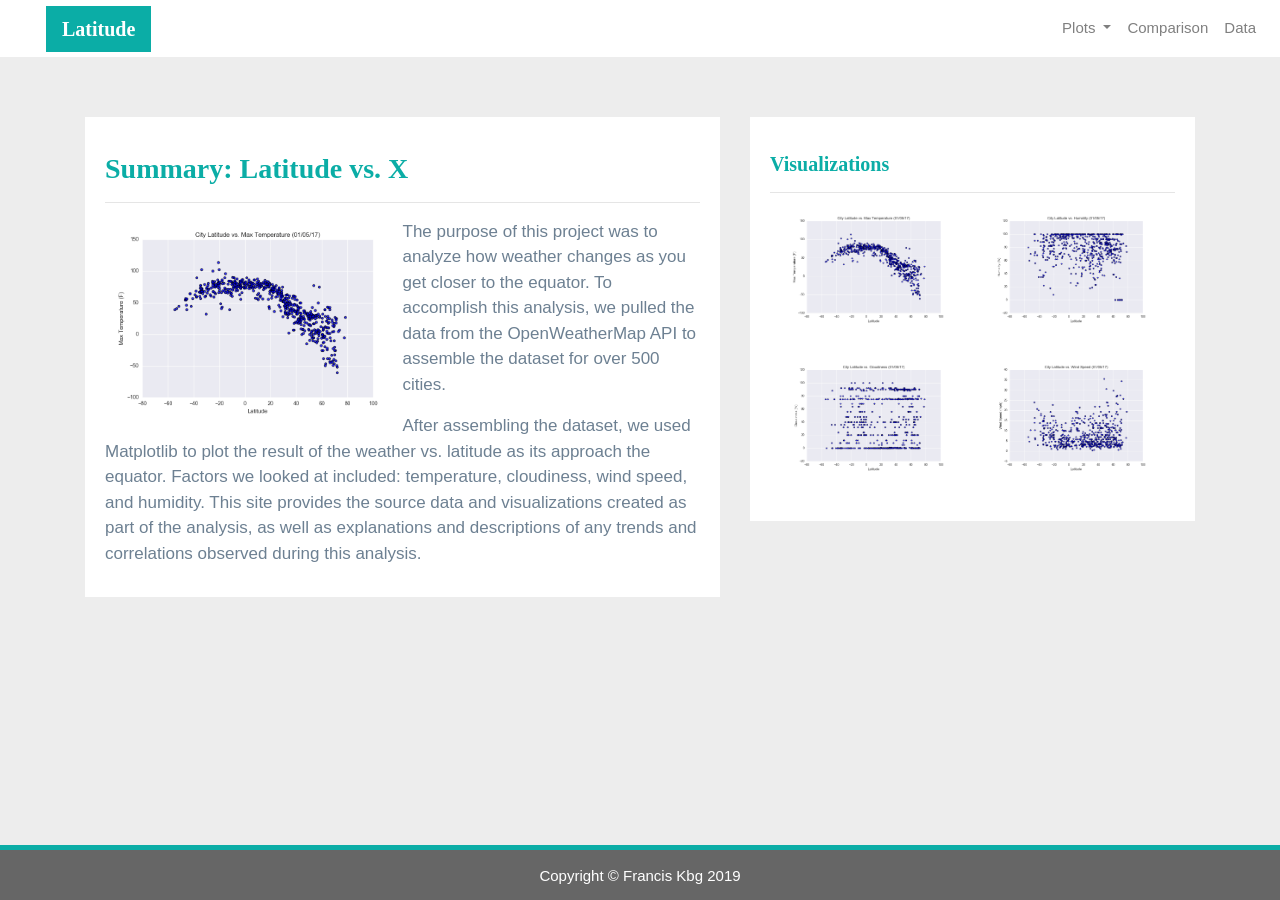
==== commit e6abed7d: "Add files via upload" ====
--- a/index.html
+++ b/index.html
@@ -1,130 +1,128 @@
-<!DOCTYPE html>
-<html>
-
-<head>
-  <meta charset="utf-8" />
-  <meta http-equiv="X-UA-Compatible" content="IE=edge">
-  <title>Bootstrap Visualization Dashboard</title>
-  <meta name="viewport" content="width=device-width, initial-scale=1">
-
-  <!-- Bootstrap CSS -->
-  <link rel="stylesheet" href="https://maxcdn.bootstrapcdn.com/bootstrap/4.0.0/css/bootstrap.min.css" integrity="sha384-Gn5384xqQ1aoWXA+058RXPxPg6fy4IWvTNh0E263XmFcJlSAwiGgFAW/dAiS6JXm"
-    crossorigin="anonymous">
-
-  <!--CSS Link-->
-  <link rel="stylesheet" type="text/css" href="style.css">
-
-</head>
-
-<body>
-  <!-- Navigation Section -->
-  <div class="navigation">
-    <nav class="navbar navbar-expand-lg navbar-light">
-      <a class="navbar-brand" style="background-color: #0BADA6;" href="index.html">Latitude</a>
-      <button class="navbar-toggler  border border-white" type="button" data-toggle="collapse" data-target="#navbarNavDropdown"
-        aria-controls="navbarNavDropdown" aria-expanded="false" aria-label="Toggle navigation">
-        <span class="navbar-toggler-icon"></span>
-      </button>
-      <div class="collapse navbar-collapse" id="navbarNavDropdown">
-        <ul class="navbar-nav ml-auto">
-          <li class="nav-item dropdown">
-            <a class="nav-link dropdown-toggle" href="#" id="navbarDropdownMenuLink" data-toggle="dropdown"
-              aria-haspopup="true" aria-expanded="false">
-              Plots
-            </a>
-            <div class="dropdown-menu" aria-labelledby="navbarDropdownMenuLink">
-              <a class="dropdown-item" href="max_temperature.html">Max Temperature</a>
-              <a class="dropdown-item" href="humidity.html">Humidity</a>
-              <a class="dropdown-item" href="cloudiness.html">Cloudiness</a>
-              <a class="dropdown-item" href="wind_speed.html">Wind Speed</a>
-            </div>
-          </li>
-          <li class="nav-item">
-            <a class="nav-link" href="comparisons.html">Comparison</a>
-          </li>
-          <li class="nav-item">
-            <a class="nav-link" href="data.html">Data</a>
-          </li>
-
-        </ul>
-      </div>
-    </nav>
-  </div>
-  <!-- Content Section -->
-  <div class="container">
-    <div class="row">
-      <div class="col-lg-7 col-md-12">
-        <!-- Left box  -->
-        <div class="box">
-          <h3 class="title">Summary: Latitude vs. X</h3>
-          <hr>
-          <img src="Resources/assets/images/Fig1.png" class="vizualization rounded float-left" alt="Max Temperature Graph">
-          <p>The purpose of this project was to analyze how weather changes as you get closer to the equator. To
-            accomplish this analysis, we pulled the data from the OpenWeatherMap API to assemble the dataset for over
-            500 cities.</p>
-          <p>After assembling the dataset, we used Matplotlib to plot the result of the weather vs. latitude as its approach the equator.
-            Factors we looked at included: temperature, cloudiness, wind speed, and humidity. This site provides the
-            source data and visualizations created as part of the analysis, as well as explanations and descriptions of
-            any trends and correlations observed during this analysis.</p>
-        </div>
-      </div>
-      <div class="col-lg-5 col-md-12">
-        <!-- Right Box -->
-        <div class="box">
-          <h5 class="title">Visualizations</h5>
-          <hr>
-
-
-          <div class="container">
-            <div class="row" style="padding-bottom: 30px;">
-              <div class="col-6">
-                <a href="max_temperature.html">
-                  <img class="panel" src="Resources/assets/images/Fig1.png" alt="Max Temperature Image">
-                </a>
-              </div>
-              <div class="col-6">
-                <a href="humidity.html">
-                  <img class="panel" src="Resources/assets/images/Fig2.png" alt="Humidity Graph">
-                </a>
-              </div>
-            </div>
-
-            <div class="row" style="padding-bottom: 30px;">
-              <div class="col-6">
-                <a href="cloudiness.html">
-                  <img class="panel" src="Resources/assets/images/Fig3.png" alt="Cloudiness Graph">
-                </a>
-              </div>
-              <div class="col-6">
-                <a href="wind_speed.html">
-                  <img class="panel" src="Resources/assets/images/Fig4.png" alt="Wind Speed Graph">
-                </a>
-              </div>
-
-
-            </div>
-          </div>
-
-
-        </div>
-      </div>
-    </div>
-  </div>
-  <!-- Footer Section -->
-  <footer>
-    <div class="footer">Copyright &copy; Francis Kbg 2019</div>
-  </footer>
-
-  <!-- Bootstrap JS -->
-  <script src="https://code.jquery.com/jquery-3.2.1.slim.min.js" integrity="sha384-KJ3o2DKtIkvYIK3UENzmM7KCkRr/rE9/Qpg6aAZGJwFDMVNA/GpGFF93hXpG5KkN"
-    crossorigin="anonymous"></script>
-  <script src="https://cdnjs.cloudflare.com/ajax/libs/popper.js/1.12.9/umd/popper.min.js" integrity="sha384-ApNbgh9B+Y1QKtv3Rn7W3mgPxhU9K/ScQsAP7hUibX39j7fakFPskvXusvfa0b4Q"
-    crossorigin="anonymous"></script>
-  <script src="https://maxcdn.bootstrapcdn.com/bootstrap/4.0.0/js/bootstrap.min.js" integrity="sha384-JZR6Spejh4U02d8jOt6vLEHfe/JQGiRRSQQxSfFWpi1MquVdAyjUar5+76PVCmYl"
-    crossorigin="anonymous"></script>
-
-</body>
-
-</html>
-
-
+<!DOCTYPE html>
+<html>
+
+<head>
+  <meta charset="utf-8" />
+  <meta http-equiv="X-UA-Compatible" content="IE=edge">
+  <title>Bootstrap Visualization Dashboard</title>
+  <meta name="viewport" content="width=device-width, initial-scale=1">
+
+  <!-- Bootstrap CSS -->
+  <link rel="stylesheet" href="https://maxcdn.bootstrapcdn.com/bootstrap/4.0.0/css/bootstrap.min.css" integrity="sha384-Gn5384xqQ1aoWXA+058RXPxPg6fy4IWvTNh0E263XmFcJlSAwiGgFAW/dAiS6JXm"
+    crossorigin="anonymous">
+
+  <!--CSS Link-->
+  <link rel="stylesheet" type="text/css" href="style.css">
+
+</head>
+
+<body>
+  <!-- Navigation Section -->
+  <div class="navigation">
+    <nav class="navbar navbar-expand-lg navbar-light">
+      <a class="navbar-brand" style="background-color: #0BADA6;" href="index.html">Latitude</a>
+      <button class="navbar-toggler  border border-white" type="button" data-toggle="collapse" data-target="#navbarNavDropdown"
+        aria-controls="navbarNavDropdown" aria-expanded="false" aria-label="Toggle navigation">
+        <span class="navbar-toggler-icon"></span>
+      </button>
+      <div class="collapse navbar-collapse" id="navbarNavDropdown">
+        <ul class="navbar-nav ml-auto">
+          <li class="nav-item dropdown">
+            <a class="nav-link dropdown-toggle" href="#" id="navbarDropdownMenuLink" data-toggle="dropdown"
+              aria-haspopup="true" aria-expanded="false">
+              Plots
+            </a>
+            <div class="dropdown-menu" aria-labelledby="navbarDropdownMenuLink">
+              <a class="dropdown-item" href="max_temperature.html">Max Temperature</a>
+              <a class="dropdown-item" href="humidity.html">Humidity</a>
+              <a class="dropdown-item" href="cloudiness.html">Cloudiness</a>
+              <a class="dropdown-item" href="wind_speed.html">Wind Speed</a>
+            </div>
+          </li>
+          <li class="nav-item">
+            <a class="nav-link" href="comparisons.html">Comparison</a>
+          </li>
+          <li class="nav-item">
+            <a class="nav-link" href="data.html">Data</a>
+          </li>
+
+        </ul>
+      </div>
+    </nav>
+  </div>
+  <!-- Content Section -->
+  <div class="container">
+    <div class="row">
+      <div class="col-lg-7 col-md-12">
+        <!-- Left box  -->
+        <div class="box">
+          <h3 class="title">Summary: Latitude vs. X</h3>
+          <hr>
+          <img src="Resources/assets/images/Fig1.png" class="vizualization rounded float-left" alt="Max Temperature Graph">
+          <p>The purpose of this project was to analyze how weather changes as you get closer to the equator. To
+            accomplish this analysis, we pulled the data from the OpenWeatherMap API to assemble the dataset for over
+            500 cities.</p>
+          <p>After assembling the dataset, we used Matplotlib to plot the result of the weather vs. latitude as its approach the equator.
+            Factors we looked at included: temperature, cloudiness, wind speed, and humidity. This site provides the
+            source data and visualizations created as part of the analysis, as well as explanations and descriptions of
+            any trends and correlations observed during this analysis.</p>
+        </div>
+      </div>
+      <div class="col-lg-5 col-md-12">
+        <!-- Right Box -->
+        <div class="box">
+          <h5 class="title">Visualizations</h5>
+          <hr>
+
+
+          <div class="container">
+            <div class="row" style="padding-bottom: 30px;">
+              <div class="col-6">
+                <a href="max_temperature.html">
+                  <img class="panel" src="Resources/assets/images/Fig1.png" alt="Max Temperature Image">
+                </a>
+              </div>
+              <div class="col-6">
+                <a href="humidity.html">
+                  <img class="panel" src="Resources/assets/images/Fig2.png" alt="Humidity Graph">
+                </a>
+              </div>
+            </div>
+
+            <div class="row" style="padding-bottom: 30px;">
+              <div class="col-6">
+                <a href="cloudiness.html">
+                  <img class="panel" src="Resources/assets/images/Fig3.png" alt="Cloudiness Graph">
+                </a>
+              </div>
+              <div class="col-6">
+                <a href="wind_speed.html">
+                  <img class="panel" src="Resources/assets/images/Fig4.png" alt="Wind Speed Graph">
+                </a>
+              </div>
+
+
+            </div>
+          </div>
+
+
+        </div>
+      </div>
+    </div>
+  </div>
+  <!-- Footer Section -->
+  <footer>
+    <div class="footer">Copyright &copy; Francis Kbg 2019</div>
+  </footer>
+
+  <!-- Bootstrap JS -->
+  <script src="https://code.jquery.com/jquery-3.2.1.slim.min.js" integrity="sha384-KJ3o2DKtIkvYIK3UENzmM7KCkRr/rE9/Qpg6aAZGJwFDMVNA/GpGFF93hXpG5KkN"
+    crossorigin="anonymous"></script>
+  <script src="https://cdnjs.cloudflare.com/ajax/libs/popper.js/1.12.9/umd/popper.min.js" integrity="sha384-ApNbgh9B+Y1QKtv3Rn7W3mgPxhU9K/ScQsAP7hUibX39j7fakFPskvXusvfa0b4Q"
+    crossorigin="anonymous"></script>
+  <script src="https://maxcdn.bootstrapcdn.com/bootstrap/4.0.0/js/bootstrap.min.js" integrity="sha384-JZR6Spejh4U02d8jOt6vLEHfe/JQGiRRSQQxSfFWpi1MquVdAyjUar5+76PVCmYl"
+    crossorigin="anonymous"></script>
+
+</body>
+
+</html>
--- a/style.css
+++ b/style.css
@@ -1,254 +1,126 @@
-<<<<<<< HEAD
-/* Body */
-body{
-    background-color: #EDEDED; 
-}
-/* Navbar */
-.navbar{
-    max-height: 57px; 
-}
-.navigation .navbar-brand{
-    color: white; 
-    margin-left: 30px; 
-    padding: inherit; 
-    font-weight: bold; 
-    background-color: #0BADA6;
-    font-family: Georgia, 'Times New Roman', Times, serif;
-}
-.navbar{
-    background-color: white; 
-    font-size: 15px; 
-}
-.active, .dropdown-menu .dropdown-item:active a:hover{
-    background-color:#E7E7E7!important; 
-}
-.dropdown-item{
-    color: #6D8092 !important; 
-}
-.dropdown .dropdown-menu .dropdown-item:active, .dropdown .dropdown-menu .dropdown-item:hover{
-    background-color:#E7E7E7 !important; 
-}
-a{
-    color: #6D8092;
-    font-size: 15px; 
-}
-.nav-link:hover{
-    background-color:#E7E7E7 !important;
-   }
-
-.navbar-brand:hover{
-color: rgb(175, 175, 175) !important;
-}
-/* Images */
-img{
-    width:100% !important;
-    height:100% !important;
-}
-.active, .panel:hover{
-    border-color:#0BADA6;
-    border-style: solid; 
-    
-}
-.vizualization{
-    width:50% !important;
-    height:50% !important;
-}
-
-/* Title Class  */
-.title{
-    color: #0BADA6;  
-    font-family: Georgia, 'Times New Roman', Times, serif;
-    font-weight: bolder; 
-    padding-top: 25px; 
-}
-/* Paragraph Element */
-p{
- color: #6D8092;
- font-family: Arial, Helvetica, sans-serif;
- font-size: 17px; 
-}
-/* Box Class */
-.box {
-    margin-top: 60px; 
-    margin-bottom: 62px; 
-    padding: 10px 20px 15px; 
-    color:black;
-    background-color: white; 
-
-  }
-/* Table */
-  .table{
-    font-size: 15px; 
-    border-top-color: white !important; 
-}
-/* Footer */
-footer{
-background-color: #666666; 
-border-top-style: solid; 
-border-top-width: 5px; 
-border-top-color: #0BADA6;
-color: white; 
-min-height: 55px; 
-font-family: Arial, Helvetica, sans-serif;
-font-size: 15px; 
-text-align: center; 
-position: fixed;
-left: 0;
-bottom: 0;
-width: 100%;
-padding-top: 15px; 
-}
-/* Media Queries */
-@media(max-width: 992px){
-.navbar-expand-lg{
-background-color: #0BADA6 !important;
-}
-.navbar{
-    max-height: none; 
-    padding: inherit;
-}
-.navbar div{
-    margin: inherit; 
-    background-color: white;  
-}
-.navbar-brand{
-    padding: 10px !important; 
-}
-
-button{
-    margin-right: 30px; 
-}
-button:focus {
-
-    outline: 1px dotted;
-    outline: 5px auto -webkit-focusring-color;
-    
-    }
-=======
-/* Body */
-body{
-    background-color: #EDEDED; 
-}
-/* Navbar */
-.navbar{
-    max-height: 57px; 
-}
-.navigation .navbar-brand{
-    color: white; 
-    margin-left: 30px; 
-    padding: inherit; 
-    font-weight: bold; 
-    background-color: #0BADA6;
-    font-family: Georgia, 'Times New Roman', Times, serif;
-}
-.navbar{
-    background-color: white; 
-    font-size: 15px; 
-}
-.active, .dropdown-menu .dropdown-item:active a:hover{
-    background-color:#E7E7E7!important; 
-}
-.dropdown-item{
-    color: #6D8092 !important; 
-}
-.dropdown .dropdown-menu .dropdown-item:active, .dropdown .dropdown-menu .dropdown-item:hover{
-    background-color:#E7E7E7 !important; 
-}
-a{
-    color: #6D8092;
-    font-size: 15px; 
-}
-.nav-link:hover{
-    background-color:#E7E7E7 !important;
-   }
-
-.navbar-brand:hover{
-color: rgb(175, 175, 175) !important;
-}
-/* Images */
-img{
-    width:100% !important;
-    height:100% !important;
-}
-.active, .panel:hover{
-    border-color:#0BADA6;
-    border-style: solid; 
-    
-}
-.vizualization{
-    width:50% !important;
-    height:50% !important;
-}
-
-/* Title Class  */
-.title{
-    color: #0BADA6;  
-    font-family: Georgia, 'Times New Roman', Times, serif;
-    font-weight: bolder; 
-    padding-top: 25px; 
-}
-/* Paragraph Element */
-p{
- color: #6D8092;
- font-family: Arial, Helvetica, sans-serif;
- font-size: 17px; 
-}
-/* Box Class */
-.box {
-    margin-top: 60px; 
-    margin-bottom: 62px; 
-    padding: 10px 20px 15px; 
-    color:black;
-    background-color: white; 
-
-  }
-/* Table */
-  .table{
-    font-size: 15px; 
-    border-top-color: white !important; 
-}
-/* Footer */
-footer{
-background-color: #666666; 
-border-top-style: solid; 
-border-top-width: 5px; 
-border-top-color: #0BADA6;
-color: white; 
-min-height: 55px; 
-font-family: Arial, Helvetica, sans-serif;
-font-size: 15px; 
-text-align: center; 
-position: fixed;
-left: 0;
-bottom: 0;
-width: 100%;
-padding-top: 15px; 
-}
-/* Media Queries */
-@media(max-width: 992px){
-.navbar-expand-lg{
-background-color: #0BADA6 !important;
-}
-.navbar{
-    max-height: none; 
-    padding: inherit;
-}
-.navbar div{
-    margin: inherit; 
-    background-color: white;  
-}
-.navbar-brand{
-    padding: 10px !important; 
-}
-
-button{
-    margin-right: 30px; 
-}
-button:focus {
-
-    outline: 1px dotted;
-    outline: 5px auto -webkit-focusring-color;
-    
-    }
->>>>>>> 3039163a92aa5adda6d77236da24533588dc005c
+/* Body */
+body{
+    background-color: #EDEDED; 
+}
+/* Navbar */
+.navbar{
+    max-height: 57px; 
+}
+.navigation .navbar-brand{
+    color: white; 
+    margin-left: 30px; 
+    padding: inherit; 
+    font-weight: bold; 
+    background-color: #0BADA6;
+    font-family: Georgia, 'Times New Roman', Times, serif;
+}
+.navbar{
+    background-color: white; 
+    font-size: 15px; 
+}
+.active, .dropdown-menu .dropdown-item:active a:hover{
+    background-color:#E7E7E7!important; 
+}
+.dropdown-item{
+    color: #6D8092 !important; 
+}
+.dropdown .dropdown-menu .dropdown-item:active, .dropdown .dropdown-menu .dropdown-item:hover{
+    background-color:#E7E7E7 !important; 
+}
+a{
+    color: #6D8092;
+    font-size: 15px; 
+}
+.nav-link:hover{
+    background-color:#E7E7E7 !important;
+   }
+
+.navbar-brand:hover{
+color: rgb(175, 175, 175) !important;
+}
+/* Images */
+img{
+    width:100% !important;
+    height:100% !important;
+}
+.active, .panel:hover{
+    border-color:#0BADA6;
+    border-style: solid; 
+    
+}
+.vizualization{
+    width:50% !important;
+    height:50% !important;
+}
+
+/* Title Class  */
+.title{
+    color: #0BADA6;  
+    font-family: Georgia, 'Times New Roman', Times, serif;
+    font-weight: bolder; 
+    padding-top: 25px; 
+}
+/* Paragraph Element */
+p{
+ color: #6D8092;
+ font-family: Arial, Helvetica, sans-serif;
+ font-size: 17px; 
+}
+/* Box Class */
+.box {
+    margin-top: 60px; 
+    margin-bottom: 62px; 
+    padding: 10px 20px 15px; 
+    color:black;
+    background-color: white; 
+
+  }
+/* Table */
+  .table{
+    font-size: 15px; 
+    border-top-color: white !important; 
+}
+/* Footer */
+footer{
+background-color: #666666; 
+border-top-style: solid; 
+border-top-width: 5px; 
+border-top-color: #0BADA6;
+color: white; 
+min-height: 55px; 
+font-family: Arial, Helvetica, sans-serif;
+font-size: 15px; 
+text-align: center; 
+position: fixed;
+left: 0;
+bottom: 0;
+width: 100%;
+padding-top: 15px; 
+}
+/* Media Queries */
+@media(max-width: 992px){
+.navbar-expand-lg{
+background-color: #0BADA6 !important;
+}
+.navbar{
+    max-height: none; 
+    padding: inherit;
+}
+.navbar div{
+    margin: inherit; 
+    background-color: white;  
+}
+.navbar-brand{
+    padding: 10px !important; 
+}
+
+button{
+    margin-right: 30px; 
+}
+button:focus {
+
+    outline: 1px dotted;
+    outline: 5px auto -webkit-focusring-color;
+    
+    }
 }
